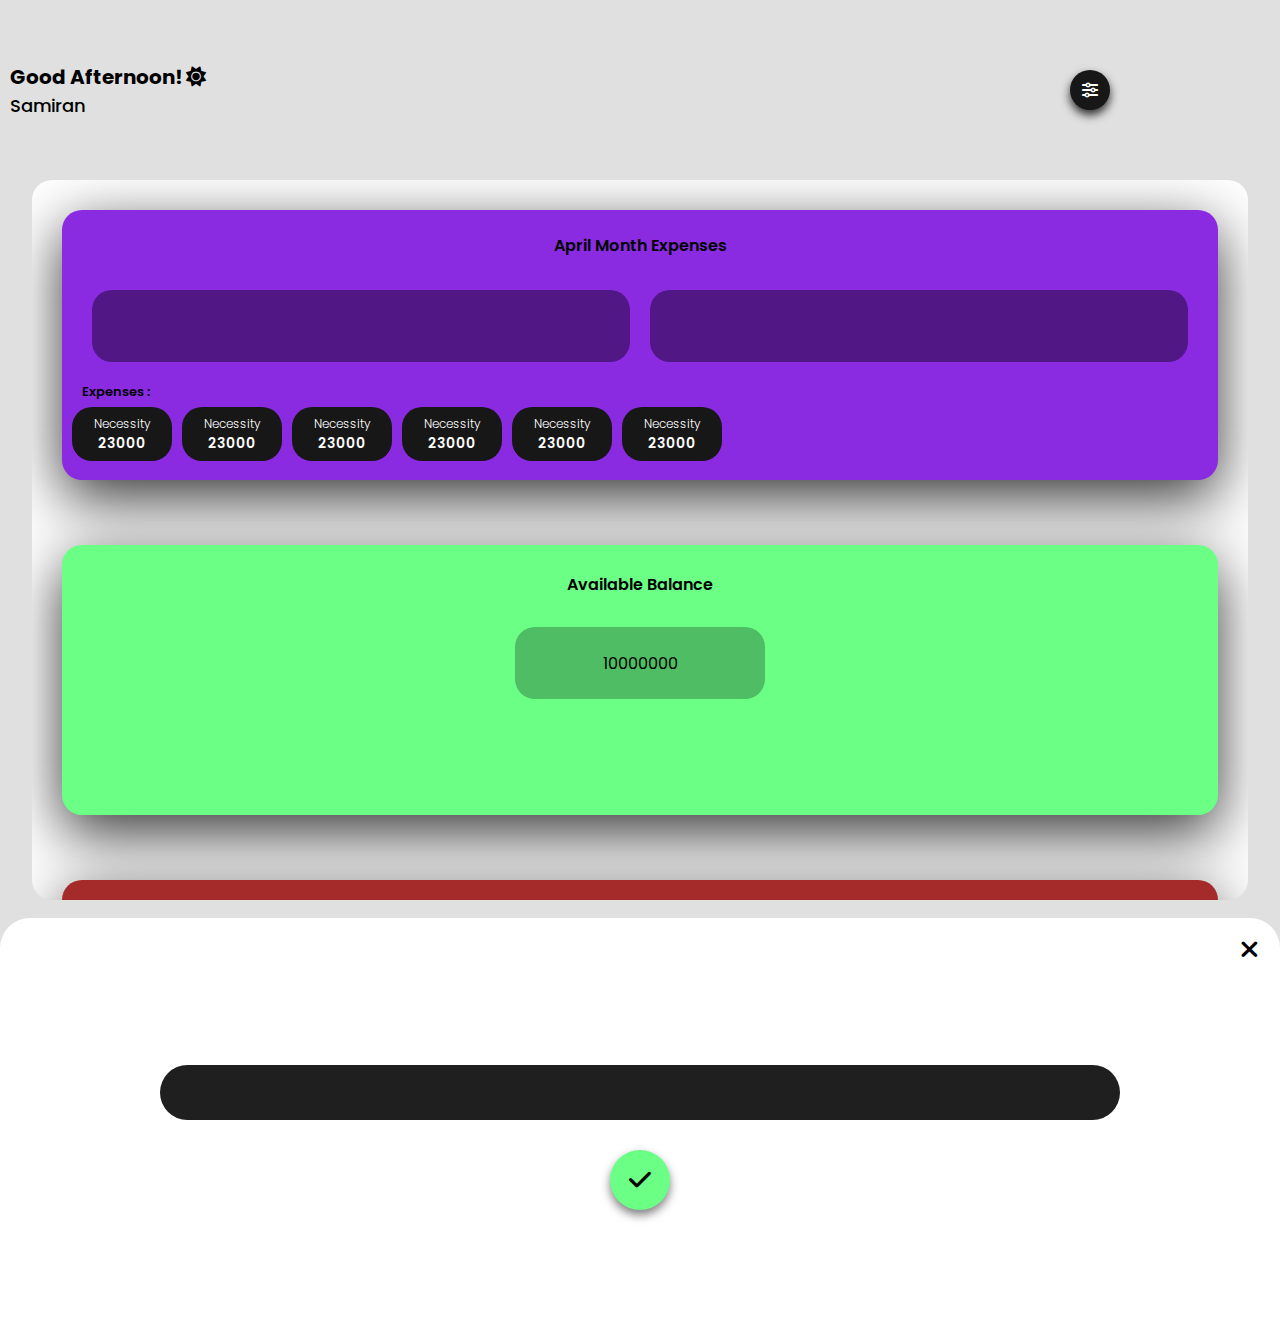
==== abhi.html @ 2cbcbfa9 "Add files via upload" ====
<!DOCTYPE html>
<html lang="en">

<head>
    <meta charset="UTF-8">
    <meta name="viewport" content="width=device-width, initial-scale=1.0">
    <link rel="stylesheet" href="Dashboard/CSS/dashboard.css">
    <link rel="stylesheet" href="fontawesome/css/all.css">
    <link rel="stylesheet" href="Investments/HTML/investmentdashboard.html">
    <script src="Common/JS/gsap.min.js" defer></script>
    <script src="Common/JS/hammerjs.js" defer></script>
    <script src="Dashboard/JS/Animate/dashboardanimate.js" defer></script>
    <script src="https://cdn.lordicon.com/bhenfmcm.js"></script>


    <title>Dashboard</title>
</head>

<body>
    <div id="upperpage" class="upper">
        <div class="upper-left">
            <div class="left-upper">Good Afternoon! <i class="fa-solid fa-sun"></i></div>
            <div class="left-lower">Samiran</div>
        </div>
        <div class="upper-right">
            <div class="settings-button">
                <i class="fa-solid fa-sliders"></i>
            </div>
        </div>
    </div>
    <div class="middle"></div>
    <div id="lowerpage" class="lower">
        <div class="lower-left">
            <div class="main-balance-card" onclick="setTimeout('location.href=`Main/main.html`',380)" ;>
                <div class="main-upper">
                    <div class="main-upper-upper">April Month Expenses</div>
                    <div class="main-upper-lower">
                        <div class="main-upper-lower-left"></div>
                        <div class="main-upper-lower-right"></div>
                    </div>
                </div>
                <div class="main-lower">
                    <div class="main-lower-upper">
                        Expenses :
                    </div>
                    <div class="main-lower-lower">
                        <div class="expenses-card">
                            <div class="expenses-card-upper">Necessity</div>
                            <div class="expenses-card-lower">23000</div>
                        </div>

                        <div class="expenses-card">
                            <div class="expenses-card-upper">Necessity</div>
                            <div class="expenses-card-lower">23000</div>
                        </div>

                        <div class="expenses-card">
                            <div class="expenses-card-upper">Necessity</div>
                            <div class="expenses-card-lower">23000</div>
                        </div>

                        <div class="expenses-card">
                            <div class="expenses-card-upper">Necessity</div>
                            <div class="expenses-card-lower">23000</div>
                        </div>

                        <div class="expenses-card">
                            <div class="expenses-card-upper">Necessity</div>
                            <div class="expenses-card-lower">23000</div>
                        </div>

                        <div class="expenses-card">
                            <div class="expenses-card-upper">Necessity</div>
                            <div class="expenses-card-lower">23000</div>
                        </div>
                    </div>
                </div>
            </div>

            <div class="investment-card"
                onclick="setTimeout('location.href=`Investments/HTML/investmentdashboard.html`',380)">
                <div class="investment-card-upper">Available Balance</div>
                <div class="investment-card-middle">
                    <div class="balance-amount">10000000</div>
                </div>
                <div class="investment-card-lower">
                    <div class="market"></div>
                </div>
            </div>
            <div class="Giving-card"></div>
            <div class="Partitions-card"></div>
            <div class="Loan-card"></div>
            <div class="Credit-card"></div>
            <div class="Other-funds-card"></div>
            <div class="Personal-Details-card"></div>
            <div class="Card-Information-Card"></div>
        </div>
    </div>
    <!-- Second Page -->
    <div id="secondpage" class="second-page">
        <div class="second-upper">
            Others Selections!
        </div>

        <div class="second-lower">
            <div class="personal" onclick="personalPassword()">
                <div class="personal-upper">Personal Details</div>
                <div class="personal-lower">
                    <div class="personal-lower-left">
                        <div class="personal-details"></div>
                        <div class="personal-details-word">Personal</div>

                    </div>
                    <div class="personal-lower-right">
                        <div class="card-details"></div>
                        <div class="card-details-word">Card</div>
                    </div>
                </div>
            </div>


            <div class="shortcuts-container">
                <div class="shortcuts-upper">
                    Shortcuts
                </div>

                <div class="shortcuts-lower">

                    <div class="shortcuts-first">

                        <div class="shortcuts">
                            <div class="shortcuts-icon"><i class="fa-solid fa-chart-pie"></i></div>
                            <div class="shortcut-wording">Analytics</div>
                        </div>

                        <div class="shortcuts">
                            <div class="shortcuts-icon"><i class="fa-solid fa-clock-rotate-left"></i></div>
                            <div class="shortcut-wording">History</div>
                        </div>

                        <div class="shortcuts">
                            <div class="shortcuts-icon"><i class="fa-solid fa-newspaper"></i></div>
                            <div class="shortcut-wording">News</div>
                        </div>

                    </div>

                    <div class="shortcuts-second">

                        <div class="shortcuts">
                            <div class="shortcuts-icon"><i class="fa-solid fa-sliders"></i></div>
                            <div class="shortcut-wording">Settings</div>
                        </div>


                        <div class="shortcuts">
                            <div class="shortcuts-icon"><i class="fa-solid fa-arrow-trend-up"></i></div>
                            <div class="shortcut-wording">Trend</div>
                        </div>


                    </div>

                </div>
            </div>

            <div class="reminder-container">
                <div class="reminder-upper">Reminder</div>
                <div class="reminder-middle">
                    <form class="reminder-form">
                        <input class="reminder-text" type="text">
                    </form>
                </div>
                <div class="reminder-lower">
                    <div class="reminder-add"><i class="fa-solid fa-plus"></i></div>
                    <div class="reminder-clear"><i class="fa-solid fa-trash"></i></div>
                </div>
            </div>
        </div>

    </div>

    <!--Form and Cards----------->

    <!---- Personal Details Password entry--->

    <div class="personal-details-password">
        <div class="personal-details-password-upper" onclick="personalPasswordClose()"><i class="fa-solid fa-xmark"></i></div>
        <div class="personal-details-password-lower">
            <input type="text" class="type-password">
            <div class="submit-button"><i class="fa-solid fa-check"></i></div>
        </div>

    </div>




</body>

</html>
---- Dashboard/CSS/dashboard.css ----
@import url('https://fonts.googleapis.com/css2?family=Comfortaa:wght@300;400;500;600;700&family=Montserrat:wght@100;200;300;400;500;600;700;800;900&family=Poppins:wght@100;200;300;400;500;600;700;800;900&family=Quicksand:wght@300;400;500;600;700&display=swap');


*{
    margin: 0;
    padding: 0;
    box-sizing: border-box;
    font-family: 'Poppins', sans-serif;
}

body{
    background-color: #e0e0e0;
    height: 100vh;
    overflow: hidden;
}

.upper{
    width: 100%;
    height: 20vh;
    padding: 10px;
    display: flex;
}

.upper-right{
    flex: 0.5;
    display: flex;
    align-items: center;
    justify-content: center;
}

.settings-button{
    width: 40px;
    height: 40px;
    border-radius: 50%;
    display: flex;
    align-items: center;
    justify-content: center;
    background-color: #171717;
    color: white;
    box-shadow: 0px 5px 10px 0px rgba(0, 0, 0, 0.8);
    transition: 0.5s;
}

.settings-button:active{
    transform: scale(0.93);
}

.upper-left{
    flex: 2;
    display: flex;
    flex-direction: column;
    justify-content: center;
}

.left-upper{
    font-size: 20px;
    font-weight: 700;
}

.left-lower{
    font-size: 18px;
    font-weight: 500;
}

.upper-right{
    flex: 0.8;
    display: flex;
    flex-direction: column;

}

.lower{
    width: 100%;
    height: 80vh;
    display: flex;
    flex-direction: column;
    align-items: center;
}

.lower-left{
    background-color: white;
    width: 95%;
    display: flex;
    flex-direction: column;
    align-items: center;
    overflow-y: scroll;
    border-radius: 20px;
}

.lower-left::-webkit-scrollbar{
    display: none;
}


.main-balance-card{
    width: 95%;
    padding: 10px;
    background-color: blueviolet;
    box-shadow: 0px 18px 60px 0px rgba(0, 0, 0, 0.8);
    min-height: 30vh;
    margin-top: 30px;
    margin-bottom: 65px;
    border-radius: 20px;
    display: flex;
    flex-direction: column;
    transition: 0.5s;
}

.main-balance-card:active{
    transform: scale(0.97);
}

.main-upper{
    width: 100%;
    flex: 2;
    display: flex;
    flex-direction: column;
}

.main-upper-upper{
    display: flex;
    height: 50px;
    align-items: center;
    justify-content: center;
    font-weight: 600;

}

.main-upper-lower{
    display: flex;
    padding: 20px;
}

.main-upper-lower-left{
    flex: 1;
    height: 8vh;
    background-color: #501785;
    margin-right: 20px;
    border-radius: 20px;
}

.main-upper-lower-right{
    flex: 1;
    height: 8vh;
    background-color: #501785;
    border-radius: 20px;
}


.main-lower{
    width: 100%;
    flex: 1.5;
}

.main-lower-upper{
    position: relative;
    left: 10px;
    font-size: 13px;
    font-weight: 600;
    margin-bottom: 5px;
}

.main-lower-lower{
    display: flex;
    overflow: scroll;
}

.main-lower-lower::-webkit-scrollbar{
    display: none;
}

.expenses-card{
    min-width: 100px;
    min-height: 6vh;
    background-color: #171717;
    color: white;
    display: flex;
    flex-direction: column;
    align-items: center;
    justify-content: center;
    border-radius: 20px;
    margin-right: 10px;
}

.expenses-card:nth-last-child(1){
    margin-right: 0px;
}

.expenses-card-upper{
    font-size: 12px;
    font-weight: 300;
}

.expenses-card-lower{
    font-size: 14px;
    font-weight: 600;
}

.investment-card{
    width: 95%;
    min-height: 30vh;
    border-radius: 20px;
    margin-bottom: 65px;
    box-shadow: 0px 18px 60px 0px rgba(0, 0, 0, 0.8);
    transition: 0.1s;
    background-color: #6bff86;
    display: flex;
    flex-direction: column;
    align-items: center;
    justify-content: center;
    transition: 0.5s;
}

.investment-card:active{
    transform: scale(0.97);
}

.investment-card-upper{
    width: 100%;
    flex : 0.7;
    height: 50px;
    display: flex;
    align-items: center;
    justify-content: center;
    font-weight: 600;
}

.investment-card-middle{
    flex : 0.7;
    width: 100%;  
    display: flex;
    align-items: center;
    justify-content: center; 
}

.balance-amount{
    width: 250px;
    height: 8vh;
    border-radius: 20px;
    background-color: #4fbd63;
    display: flex;
    align-items: center;
    justify-content: center;
}

.investment-card-lower{
    flex : 1;
}


.Giving-card{
    width: 95%;
    min-height: 30vh;
    border-radius: 20px;
    margin-bottom: 65px;
    box-shadow: 0px 18px 60px 0px rgba(0, 0, 0, 0.8);
    transition: 0.1s;
    background-color: brown;
}

.Partitions-card{
    width: 95%;
    min-height: 30vh;
    border-radius: 20px;
    margin-bottom: 65px;
    box-shadow: 0px 18px 60px 0px rgba(0, 0, 0, 0.8);
    transition: 0.1s;
    background-color: beige;
}

.Loan-card{
    width: 95%;
    min-height: 30vh;
    border-radius: 20px;
    margin-bottom: 65px;
    box-shadow: 0px 18px 60px 0px rgba(0, 0, 0, 0.8);
    transition: 0.1s;
    background-color: chartreuse;
}

.Credit-card{
    width: 95%;
    min-height: 30vh;
    border-radius: 20px;
    margin-bottom: 65px;
    box-shadow: 0px 18px 60px 0px rgba(0, 0, 0, 0.8);
    transition: 0.1s;
    background-color: coral;
}

.Personal-Details-card{
    width: 95%;
    min-height: 30vh;
    border-radius: 20px;
    margin-bottom: 65px;
    box-shadow: 0px 18px 60px 0px rgba(0, 0, 0, 0.8);
    transition: 0.1s;
    background-color: cyan;
}

.Card-Information-Card{
    width: 95%;
    min-height: 30vh;
    border-radius: 20px;
    margin-bottom: 65px;
    box-shadow: 0px 18px 60px 0px rgba(0, 0, 0, 0.8);
    transition: 0.1s;
    background-color: crimson;
}

/*---Second Page--*/


.second-page{
    position: absolute;
    top: 0vh;
    width: 100%;
    height: 100vh;
    backdrop-filter: blur(20px);
    overflow-y: scroll;
    opacity: 0;
    pointer-events: none;
}

.second-page::-webkit-scrollbar{
    display: none;
}

.second-upper{
    width: 100%;
    height: 10vh;
    display: flex;
    align-items: center;
    justify-content: center;
    font-size: 24px;
    font-weight: 500;

}

.second-lower{
    width: 100%;
    height: 90vh;
    display: flex;
    flex-direction: column;
    align-items: center;
}

.personal{
    width: 93%;
    min-height: 250px;
    background-color: #1f1f1f;
    box-shadow: 0 8px 32px 0 rgba(0, 0, 0, 0.8);
    border-radius: 50px;
    margin-bottom: 30px;
    margin-top: 20px;
}

.personal-upper{
    width: 100%;
    height: 70px;
    display: flex;
    align-items: center;
    justify-content: center;
    font-size: 25px;
    font-weight: 600;
    color: #e0e0e0;
}

.personal-lower{
    width: 100%;
    display: flex;
    align-items: center;
    justify-content: space-evenly;

}

.personal-lower-left{
    display: flex;
    flex-direction: column;
    justify-content: center;
    align-items: center;
}

.personal-details{
    width: 140px;
    height: 140px;
    border-radius: 30px;
    background-color: #e5989b;
    box-shadow: 0px 4px 15px 0px rgba(0, 0, 0, 0.5);
    transition: 0.5s;
}

.personal-details:active{
    transform: scale(0.95);
}

.personal-lower-right{
    display: flex;
    flex-direction: column;
    justify-content: center;
    align-items: center
}

.card-details{
    width: 140px;
    height: 140px;
    border-radius: 30px;
    background-color: #4361ee;
    box-shadow: 0px 4px 15px 0px rgba(0, 0, 0, 0.5);
    transition: 0.5s;
}

.card-details:active{
    transform: scale(0.95);
}

.personal-details-word{
    margin-top: 5px;
    color: white;
}

.card-details-word{
    margin-top: 5px;
    color: white;
}

/*-----Shortcuts-----*/

.shortcuts-container{
    width: 95%;
    min-height: 270px;
    background-color: #1f1f1f;
    box-shadow: 0 8px 32px 0 rgba(0, 0, 0, 0.8);
    margin-bottom: 30px;
    border-radius: 50px;
    display: flex;
    flex-direction: column;
}

.shortcuts-upper{
    flex: 0.5;
    width: 100%;
    display: flex;
    align-items: center;
    justify-content: center;
    font-size: 25px;
    font-weight: 600;
    color: white;
}


.shortcuts-lower{
    flex: 1.5;
    display: flex;
    flex-direction: column;
    justify-content: space-around;
    align-items: center;
}

.shortcuts-first{
    width: 100%;
    display: flex;
    justify-content: space-around;
}

.shortcuts-second{
    width: 100%;
    display: flex;
    justify-content: space-around;
}

.shortcuts{
    display: flex;
    flex-direction: column;
    justify-content: center;
    align-items: center;
}

.shortcuts-icon{
    width: 60px;
    height: 60px;
    background-color: black;
    box-shadow: 0px 4px 15px 0px rgba(0, 0, 0, 0.9);
    color: white;
    border-radius: 20px;
    display: flex;
    align-items: center;
    justify-content: center;
    font-size: 25px;
    transition: 0.5s;
}

.shortcuts-icon:active{
    transform: scale(0.91);
}

.shortcut-wording{
    color: white;
    font-size: 14px;
    margin-top: 5px;
}

/*----------*/

/*----Reminder Container------*/

.reminder-container{
    width: 95%;
    min-height: 300px;
    background-color: #1f1f1f;
    box-shadow: 0 8px 32px 0 rgba(0, 0, 0, 0.8);
    border-radius: 40px;
    display: flex;
    flex-direction: column;
    align-items: center;
}

.reminder-upper{
    flex: 1;
    display: flex;
    justify-content: center;
    align-items: center;
    width: 100%;
    height: 50px;
    font-size: 25px;
    font-weight: 600;  
}

.reminder-middle{
    flex : 2.6;
    width: 100%;
    display: flex;

}

.reminder-form{
    width: 100%;
    display: flex;
    align-items: center;
    justify-content: center;
}

.reminder-text{
    display: flex;
    min-width: 90%;
    height: 150px;
    background-color: black;
    border: none;
    color: white;
    border-radius: 30px;
    padding: 20px;
}

.reminder-lower{
    flex : 1.4;
    width: 100%;
    display: flex;
    align-items: center;
    justify-content: space-evenly;
}

.reminder-add{
    width: 50px;
    height: 50px;
    border-radius: 50%;
    background-color: #4efc54;
    box-shadow: 0px 0px 20px 0px#4efc54 ;
    font-weight: 800;
    display: flex;
    align-items: center;
    justify-content: center;
    transition: 0.5s;
}

.reminder-add:active{
    transform: scale(0.93);
}

.reminder-clear{
    width: 50px;
    height: 50px;
    border-radius: 50%;
    background-color: #ff2a1f;
    box-shadow: 0px 0px 20px 0px#ff2a1f;    
    color: #e0e0e0;
    display: flex;
    align-items: center;
    justify-content: center;
    transition: 0.5s;
}

.reminder-clear:active{
    transform: scale(0.93);
}

/*----------*/

/*-----Personal Details password Card-----*/

.personal-details-password{
    position: absolute;
    top: 102vh;
    width: 100%;
    height: 45vh;
    background-color: white;
    border-radius: 30px 30px 0px 0px;
}

.personal-details-password-upper{
    height: 7vh;
    padding: 20px;
    display: flex;
    align-items: center;
    justify-content: flex-end;
    font-size: 25px;
}

.personal-details-password-lower{
    height: 38vh;
    width: 100%;
    display: flex;
    flex-direction: column;
    align-items: center;
    justify-content: center;
}

.type-password{
    width: 75%;
    height: 55px;
    border: none;
    border-radius: 30px;
    background-color: #1f1f1f;
    color: #e0e0e0;
    padding: 20px;
    text-align: center;
    font-size: 25px;
}

.submit-button{
    width: 60px;
    height: 60px;
    border-radius: 50%;
    background-color: #6bff86;
    display: flex;
    justify-content: center;
    align-items: center;
    font-size: 25px;
    margin: 30px;
    box-shadow: 0px 5px 10px 0px rgba(0, 0, 0, 0.5);

}
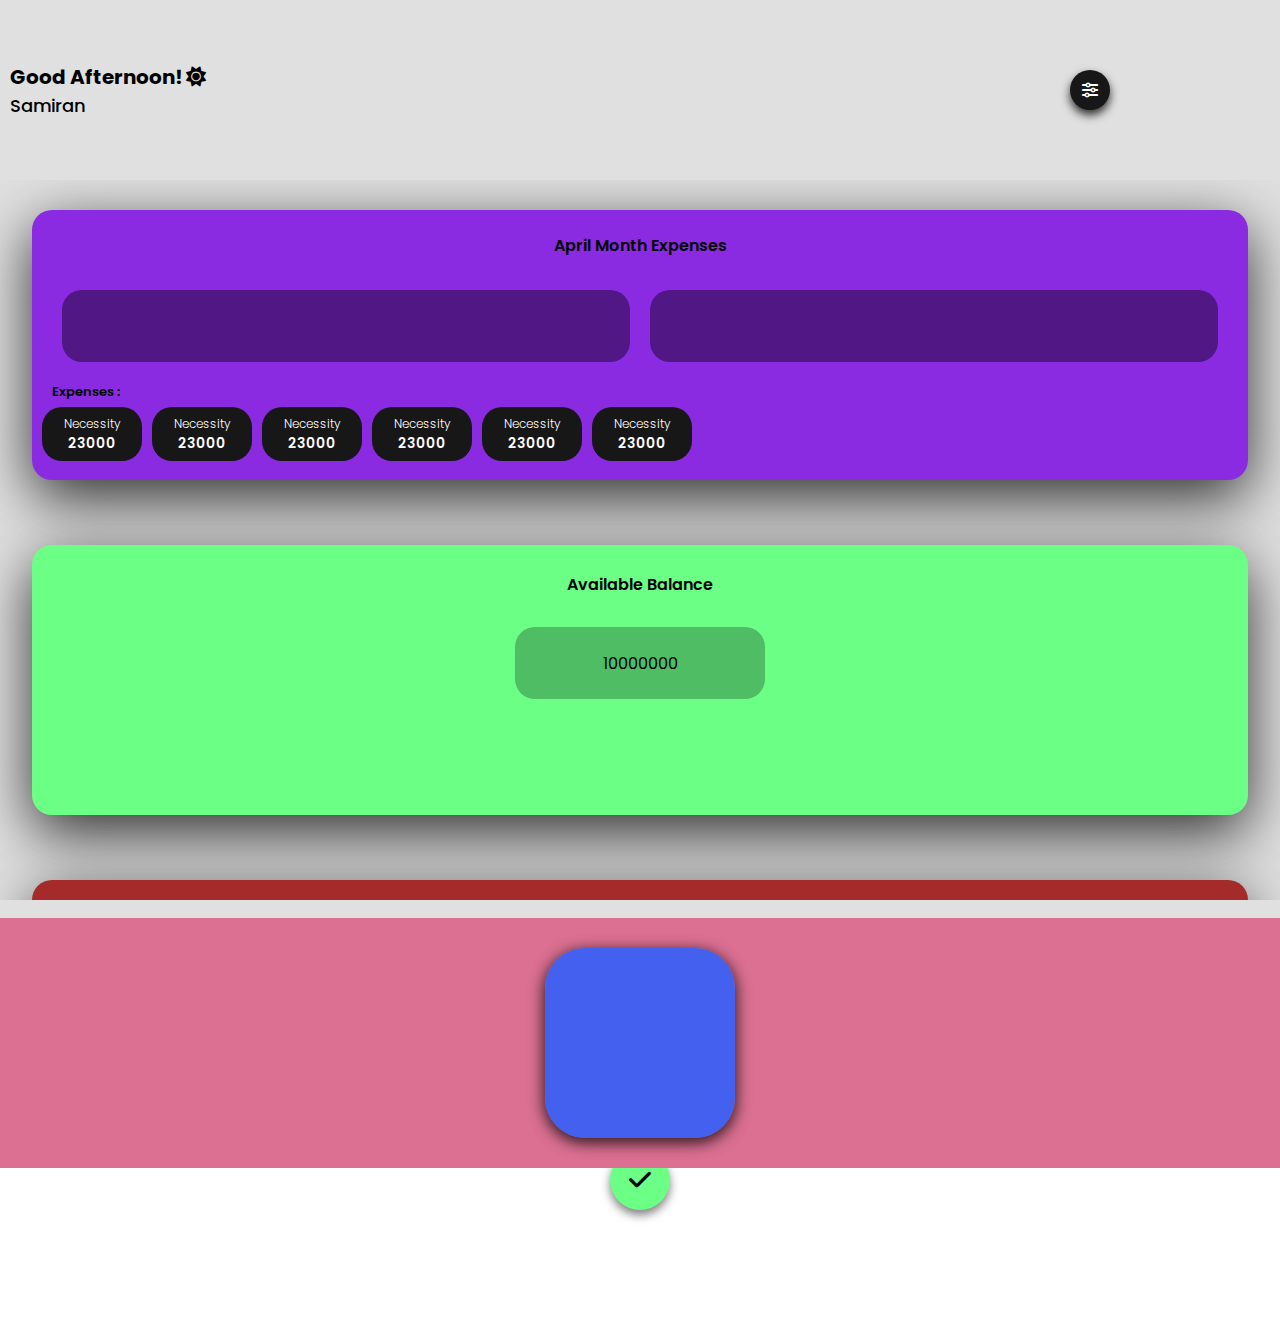
==== commit 8735d753: "Add files via upload" ====
--- a/abhi.html
+++ b/abhi.html
@@ -103,15 +103,15 @@
         </div>
 
         <div class="second-lower">
-            <div class="personal" onclick="personalPassword()">
+            <div class="personal">
                 <div class="personal-upper">Personal Details</div>
                 <div class="personal-lower">
-                    <div class="personal-lower-left">
+                    <div class="personal-lower-left" onclick="setTimeout('personalPassword()',380)">
                         <div class="personal-details"></div>
                         <div class="personal-details-word">Personal</div>
 
                     </div>
-                    <div class="personal-lower-right">
+                    <div class="personal-lower-right" onclick="cardPassword()">
                         <div class="card-details"></div>
                         <div class="card-details-word">Card</div>
                     </div>
@@ -185,15 +185,45 @@
     <!---- Personal Details Password entry--->
 
     <div class="personal-details-password">
-        <div class="personal-details-password-upper" onclick="personalPasswordClose()"><i class="fa-solid fa-xmark"></i></div>
+        <div class="personal-details-password-upper">
+            <div class="details-wording">Enter your Password</div>
+            <div class="close-button">
+                <i class="fa-solid fa-xmark" onclick="personalPasswordClose()"></i>
+            </div>
+
+        </div>
         <div class="personal-details-password-lower">
             <input type="text" class="type-password">
             <div class="submit-button"><i class="fa-solid fa-check"></i></div>
         </div>
 
     </div>
-
-
+    <!-------------------------------->
+
+    
+    <!---- Card Details Password entry--->
+
+    <div class="card-details-password">
+        <div class="card-details-password-upper">
+            <div class="details-wording">Enter your Password</div>
+            <div class="close-button">
+                <i class="fa-solid fa-xmark" onclick="cardPasswordClose()"></i>
+            </div>
+
+        </div>
+        <div class="card-details-password-lower">
+            <input type="text" class="type-password">
+            <div class="submit-button"><i class="fa-solid fa-check"></i></div>
+        </div>
+
+    </div>
+    <!-------------------------------->
+
+    <!------------Outside Elements-------------->
+    <div class="outside-elements">
+    <div class="personal-details-outside"></div>
+    <div class="card-details-outside"></div>
+    </div>
 
 
 </body>
--- a/Dashboard/CSS/dashboard.css
+++ b/Dashboard/CSS/dashboard.css
@@ -11,7 +11,6 @@
 body{
     background-color: #e0e0e0;
     height: 100vh;
-    overflow: hidden;
 }
 
 .upper{
@@ -78,13 +77,11 @@
 }
 
 .lower-left{
-    background-color: white;
-    width: 95%;
+    width: 100%;
     display: flex;
     flex-direction: column;
     align-items: center;
     overflow-y: scroll;
-    border-radius: 20px;
 }
 
 .lower-left::-webkit-scrollbar{
@@ -479,9 +476,9 @@
 .shortcuts-icon{
     width: 60px;
     height: 60px;
-    background-color: black;
+    background-color: rgb(143, 142, 142);
     box-shadow: 0px 4px 15px 0px rgba(0, 0, 0, 0.9);
-    color: white;
+    color: black;
     border-radius: 20px;
     display: flex;
     align-items: center;
@@ -611,8 +608,19 @@
     padding: 20px;
     display: flex;
     align-items: center;
-    justify-content: flex-end;
-    font-size: 25px;
+    justify-content: center;
+    font-size: 20px;
+}
+
+.details-wording{
+    position: absolute;
+}
+
+.close-button{
+    position: absolute;
+    left: 90vw;
+    font-size: 25px;
+    color: #6d6d6d;
 }
 
 .personal-details-password-lower{
@@ -648,4 +656,107 @@
     margin: 30px;
     box-shadow: 0px 5px 10px 0px rgba(0, 0, 0, 0.5);
 
+}
+
+/*---------------------------*/
+
+/*-----Card Details password Card-----*/
+
+.card-details-password{
+    position: absolute;
+    top: 102vh;
+    width: 100%;
+    height: 45vh;
+    background-color: white;
+    border-radius: 30px 30px 0px 0px;
+}
+
+.card-details-password-upper{
+    height: 7vh;
+    padding: 20px;
+    display: flex;
+    align-items: center;
+    justify-content: center;
+    font-size: 20px;
+}
+
+.details-wording{
+    position: absolute;
+}
+
+.close-button{
+    position: absolute;
+    left: 90vw;
+    font-size: 25px;
+    color: #6d6d6d;
+}
+
+.card-details-password-lower{
+    height: 38vh;
+    width: 100%;
+    display: flex;
+    flex-direction: column;
+    align-items: center;
+    justify-content: center;
+}
+
+.type-password{
+    width: 75%;
+    height: 55px;
+    border: none;
+    border-radius: 30px;
+    background-color: #1f1f1f;
+    color: #e0e0e0;
+    padding: 20px;
+    text-align: center;
+    font-size: 25px;
+}
+
+.submit-button{
+    width: 60px;
+    height: 60px;
+    border-radius: 50%;
+    background-color: #6bff86;
+    display: flex;
+    justify-content: center;
+    align-items: center;
+    font-size: 25px;
+    margin: 30px;
+    box-shadow: 0px 5px 10px 0px rgba(0, 0, 0, 0.5);
+
+}
+
+/*---------------------------*/
+
+/*-----------Outside Elements----------------*/
+
+.outside-elements{
+    position: absolute;
+    top: 102vh;
+    display: flex;
+    align-items: center;
+    justify-content: center;
+    width: 100%;
+    height: 250px;
+    background-color: palevioletred;
+}
+
+.personal-details-outside{
+    position: absolute;
+    width: 190px;
+    height: 190px;
+    background-color: #e5989b;
+    border-radius: 40px;
+    box-shadow: 0px 4px 15px 0px rgba(0, 0, 0, 0.5);
+
+}
+
+.card-details-outside{
+    position: absolute;
+    width: 190px;
+    height: 190px;
+    background-color: #4361ee;
+    border-radius: 40px;
+    box-shadow: 0px 4px 15px 0px rgba(0, 0, 0, 0.5);
+
 }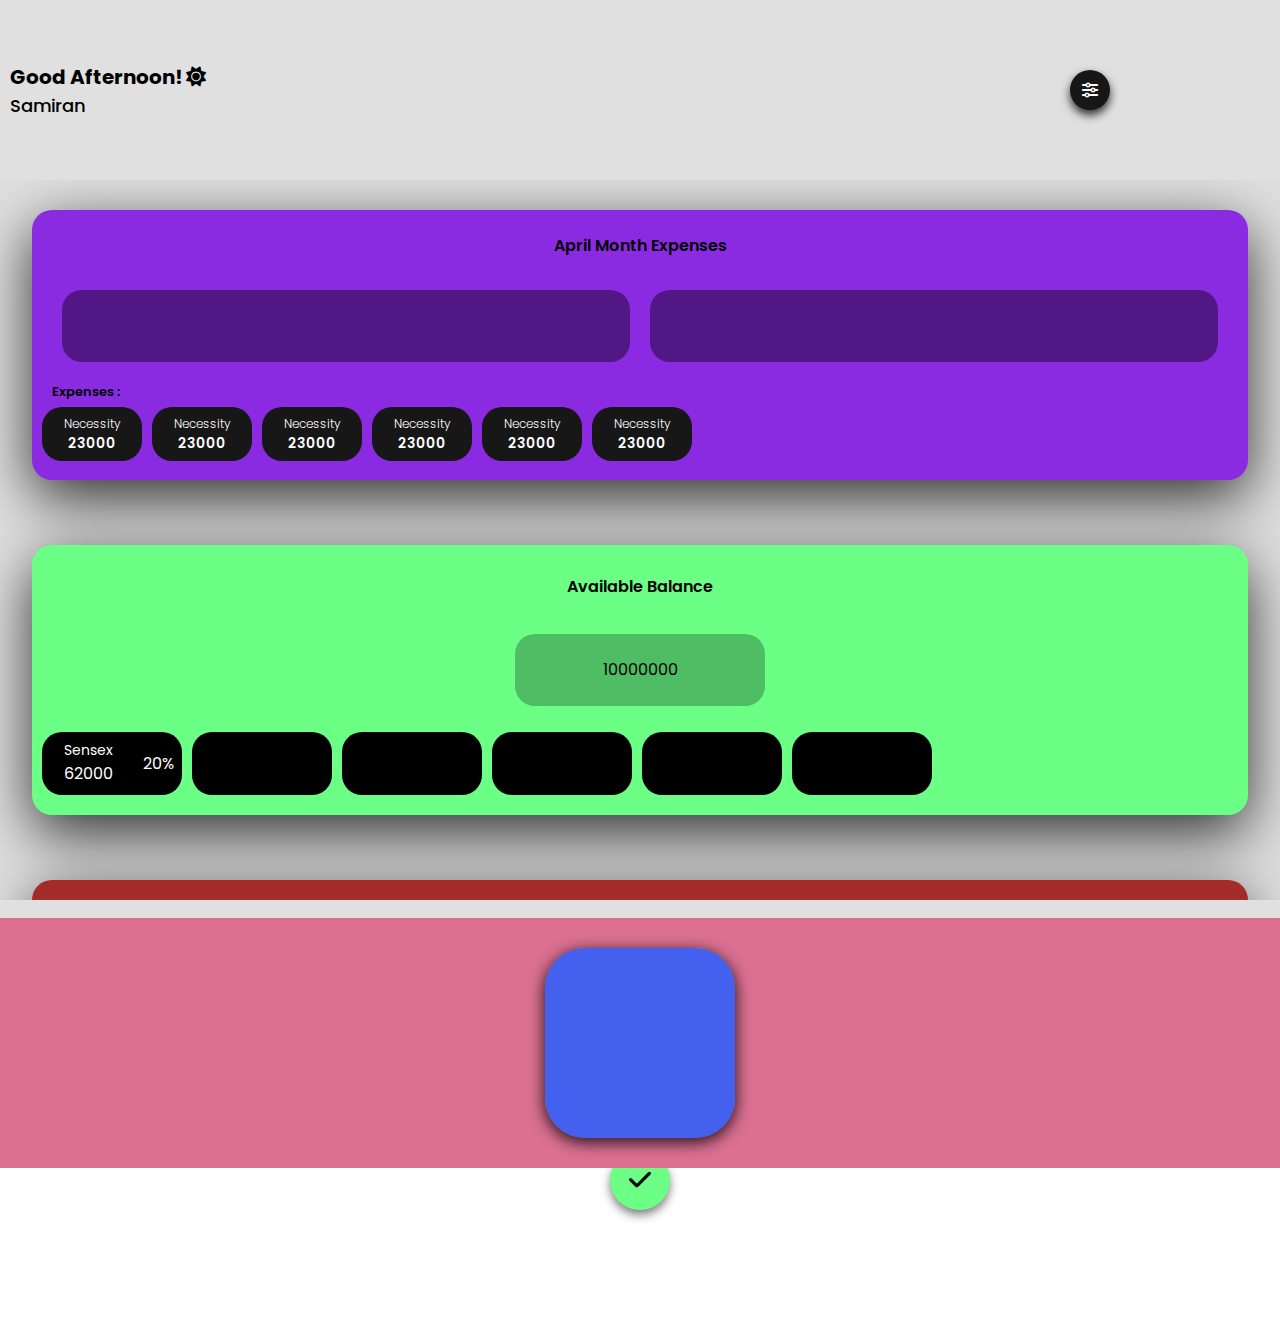
==== commit 50684be8: "Add files via upload" ====
--- a/abhi.html
+++ b/abhi.html
@@ -10,7 +10,6 @@
     <script src="Common/JS/gsap.min.js" defer></script>
     <script src="Common/JS/hammerjs.js" defer></script>
     <script src="Dashboard/JS/Animate/dashboardanimate.js" defer></script>
-    <script src="https://cdn.lordicon.com/bhenfmcm.js"></script>
 
 
     <title>Dashboard</title>
@@ -84,16 +83,31 @@
                     <div class="balance-amount">10000000</div>
                 </div>
                 <div class="investment-card-lower">
-                    <div class="market"></div>
-                </div>
-            </div>
-            <div class="Giving-card"></div>
-            <div class="Partitions-card"></div>
-            <div class="Loan-card"></div>
-            <div class="Credit-card"></div>
-            <div class="Other-funds-card"></div>
-            <div class="Personal-Details-card"></div>
-            <div class="Card-Information-Card"></div>
+                    <div class="market">
+                        <div class="market-containers">
+                            <div class="market-containers-left">
+                                <div class="market-containers-left-upper">Sensex</div>
+                                <div class="market-containers-left-lower">62000</div>
+                            </div>
+                            <div class="market-containers-right">
+                                20%
+                            </div>
+
+                        </div>
+                        <div class="market-containers"></div>
+                        <div class="market-containers"></div>
+                        <div class="market-containers"></div>
+                        <div class="market-containers"></div>
+                        <div class="market-containers"></div>
+                    </div>
+                </div>
+            </div>
+            <div class="giving-card"></div>
+            <div class="partitions-card"></div>
+            <div class="loan-card"></div>
+            <div class="credit-card"></div>
+            <div class="other-funds-card"></div>
+            <div class="friends-card"></div>
         </div>
     </div>
     <!-- Second Page -->
--- a/Dashboard/CSS/dashboard.css
+++ b/Dashboard/CSS/dashboard.css
@@ -11,6 +11,7 @@
 body{
     background-color: #e0e0e0;
     height: 100vh;
+    overflow: hidden;
 }
 
 .upper{
@@ -214,7 +215,7 @@
 
 .investment-card-upper{
     width: 100%;
-    flex : 0.7;
+    flex : 1;
     height: 50px;
     display: flex;
     align-items: center;
@@ -223,7 +224,7 @@
 }
 
 .investment-card-middle{
-    flex : 0.7;
+    flex : 1;
     width: 100%;  
     display: flex;
     align-items: center;
@@ -242,10 +243,53 @@
 
 .investment-card-lower{
     flex : 1;
-}
-
-
-.Giving-card{
+    display: flex;
+    width: 100%;
+    padding: 10px;
+    align-items: center;
+}
+
+.market{
+    width: 100%;
+    display: flex;
+    overflow-x: scroll;
+    color: white;
+}
+
+.market::-webkit-scrollbar{
+    display: none;
+}
+
+.market-containers{
+    min-width: 140px;
+    min-height: 7vh;
+    background-color: black;
+    border-radius: 20px;
+    margin-right: 10px;
+    display: flex;
+}
+
+.market-containers-left{
+    flex: 2;
+    display: flex;
+    flex-direction: column;
+    align-items: center;
+    justify-content: center;
+}
+
+.market-containers-left-upper{
+    font-size: 14px;
+}
+
+.market-containers-right{
+    flex: 1;
+    display: flex;
+    align-items: center;
+    justify-content: center;
+}
+
+
+.giving-card{
     width: 95%;
     min-height: 30vh;
     border-radius: 20px;
@@ -255,7 +299,7 @@
     background-color: brown;
 }
 
-.Partitions-card{
+.partitions-card{
     width: 95%;
     min-height: 30vh;
     border-radius: 20px;
@@ -265,7 +309,7 @@
     background-color: beige;
 }
 
-.Loan-card{
+.loan-card{
     width: 95%;
     min-height: 30vh;
     border-radius: 20px;
@@ -275,7 +319,7 @@
     background-color: chartreuse;
 }
 
-.Credit-card{
+.credit-card{
     width: 95%;
     min-height: 30vh;
     border-radius: 20px;
@@ -285,7 +329,7 @@
     background-color: coral;
 }
 
-.Personal-Details-card{
+.friends-card{
     width: 95%;
     min-height: 30vh;
     border-radius: 20px;
@@ -293,16 +337,6 @@
     box-shadow: 0px 18px 60px 0px rgba(0, 0, 0, 0.8);
     transition: 0.1s;
     background-color: cyan;
-}
-
-.Card-Information-Card{
-    width: 95%;
-    min-height: 30vh;
-    border-radius: 20px;
-    margin-bottom: 65px;
-    box-shadow: 0px 18px 60px 0px rgba(0, 0, 0, 0.8);
-    transition: 0.1s;
-    background-color: crimson;
 }
 
 /*---Second Page--*/
